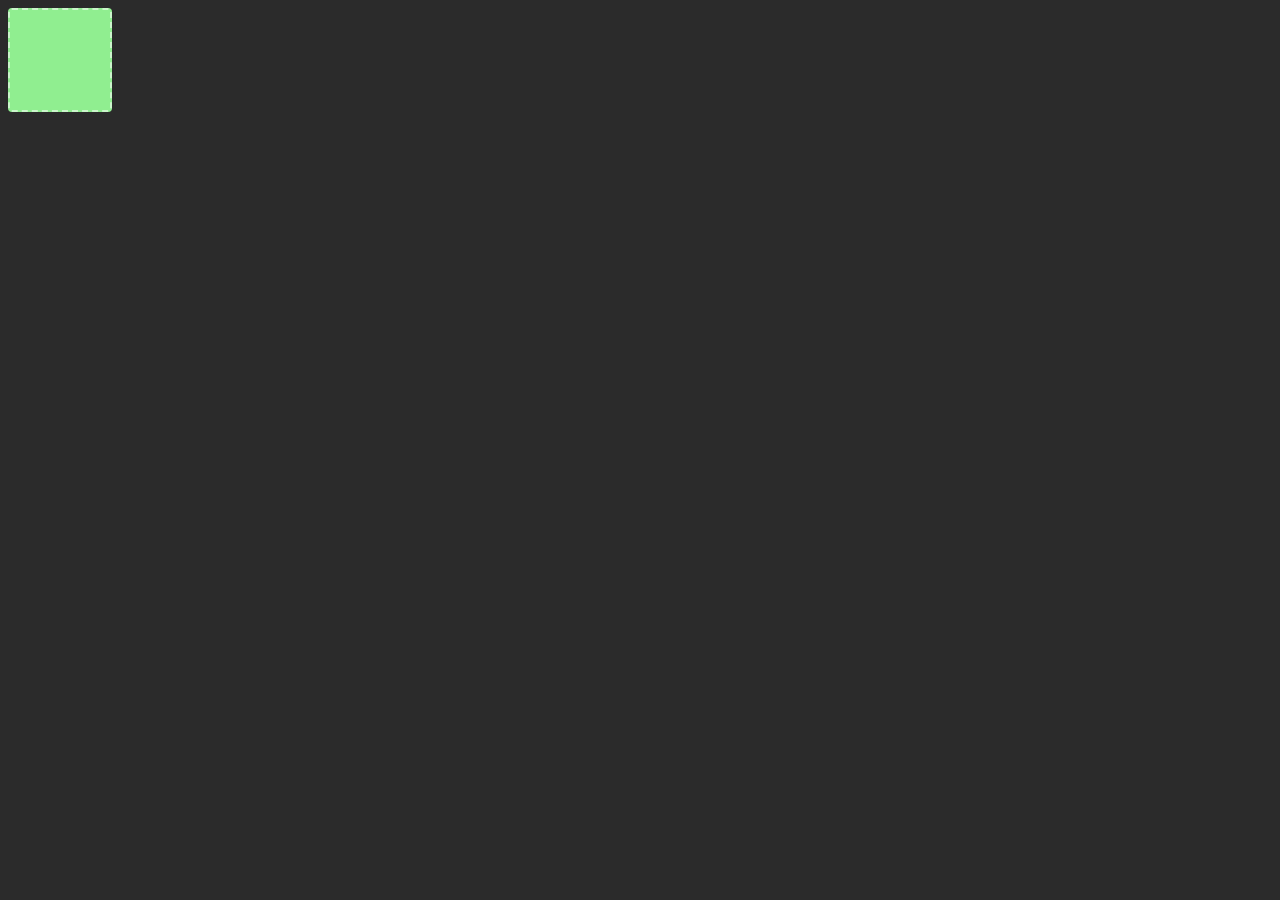
==== notes/index.html @ be75ad8c "made a draggable card with bounds" ====
<!DOCTYPE html>
<html lang="en">
  <head>
    <meta charset="UTF-8" />
    <meta name="viewport" content="width=device-width, initial-scale=1.0" />
    <title>Notes</title>
    <link rel="stylesheet" href="main.css" />
    <script src="main.js" defer></script>
  </head>
  <body>
    <!-- <div class="container"> -->
    <div class="card"></div>
    <!-- </div> -->
  </body>
</html>
---- notes/main.css ----
body {
    background-color: #2b2b2b;
}

.container {
    border: 2px dashed #ffffff88;
    height: 500px;
    width: 500px;
    margin: 0 auto;
    position: relative;
    border-radius: .25rem;
}

.card {
    position: absolute;
    height: 100px;
    width: 100px;
    border: 2px dashed #ffffff88;
    background-color: lightgreen;
    border-radius: .25rem;
    cursor: pointer;
    transition: 0.2s box-shadow, 0.2s scale;
}

.card[data-dragging="true"] {
    scale: 1.05;
    box-shadow: 0 0 1rem black;
    cursor: grabbing;
}
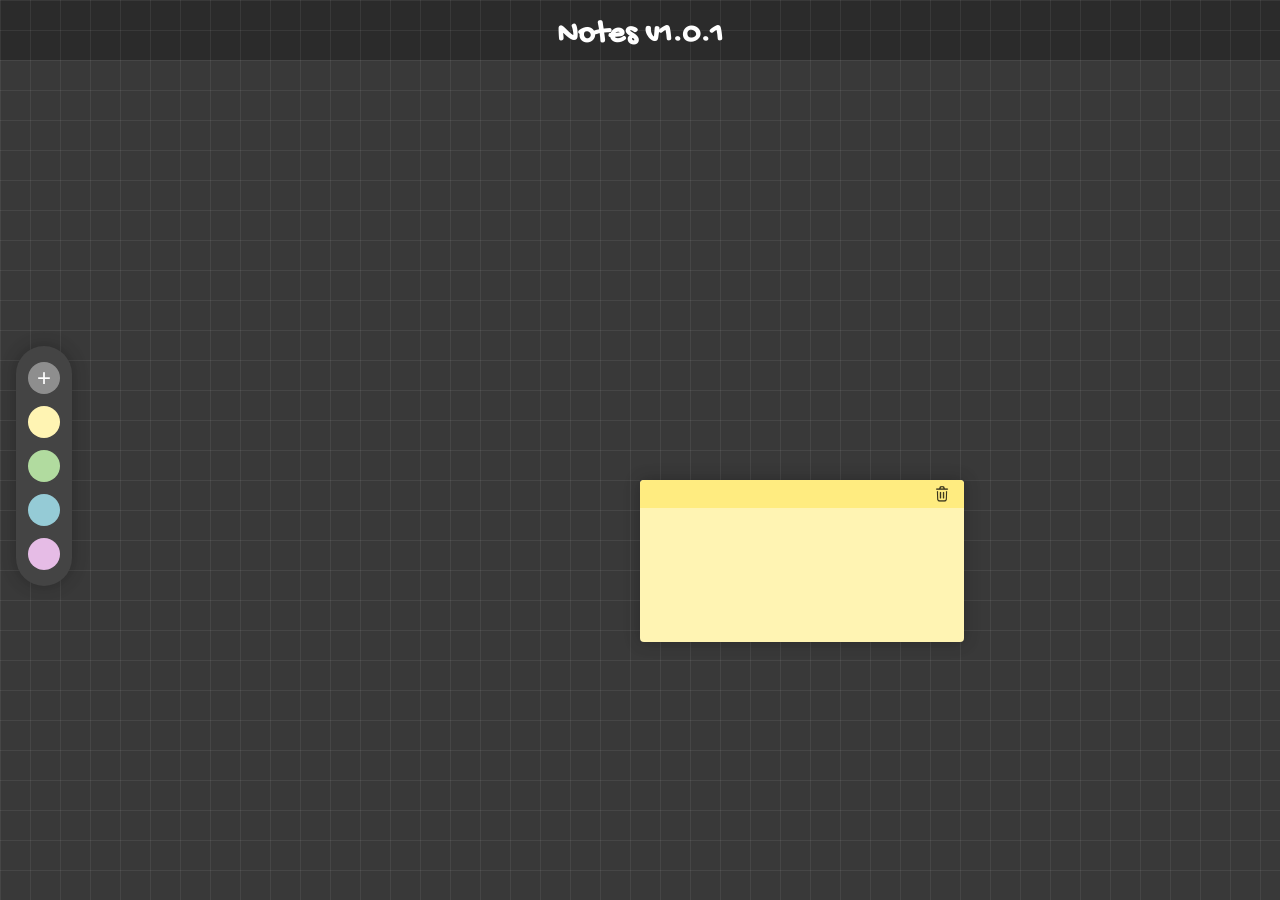
==== commit fb9bc507: "modfied css for colors" ====
--- a/notes/index.html
+++ b/notes/index.html
@@ -6,10 +6,27 @@
     <title>Notes</title>
     <link rel="stylesheet" href="main.css" />
     <script src="main.js" defer></script>
+    <script src="cardmaker.js" defer></script>
   </head>
   <body>
-    <!-- <div class="container"> -->
-    <div class="card"></div>
-    <!-- </div> -->
+    <h1 class="h1">Notes v1.0.1</h1>
+    <div class="card-maker">
+      <button class="btn btn--new" data-color="white">+</button
+      ><button class="btn btn--yellow" data-color="yellow"></button
+      ><button class="btn btn--green" data-color="green"></button
+      ><button class="btn btn--blue" data-color="blue"></button
+      ><button class="btn btn--pink" data-color="pink"></button>
+    </div>
+    <div class="cards-fixed">
+      <div class="cards-absolute">
+        <div class="card card--notes" data-color="yellow">
+          <div class="card__top"></div>
+          <button class="card__delete-btn">
+            <img class="card__delete-img" src="img/delete.png" />
+          </button>
+          <textarea class="card__content"></textarea>
+        </div>
+      </div>
+    </div>
   </body>
 </html>
--- a/notes/main.css
+++ b/notes/main.css
@@ -1,30 +1,230 @@
+@import url('https://fonts.googleapis.com/css2?family=Gochi+Hand&display=swap');
+
+:root {
+    --clr-white: hsl(0, 0%, 100%);
+    --clr-white-contrast: hsl(0, 0%, 85%);
+    --clr-yellow: hsl(51, 100%, 85%);
+    --clr-yellow-contrast: hsl(51, 100%, 75%);
+    --clr-green: hsl(102, 45%, 74%);
+    --clr-green-contrast: hsl(102, 45%, 64%);
+    --clr-blue: hsl(190, 44%, 71%);
+    --clr-blue-contrast: hsl(190, 44%, 61%);
+    --clr-pink: hsl(300, 45%, 82%);
+    --clr-pink-contrast: hsl(300, 45%, 72%);
+
+    /* card */
+    /* --clr-card: var(--clr-white);
+    --clr-card-contrast: var(--clr-white-contrast); */
+}
+
+* {
+    box-sizing: border-box;
+    margin: 0;
+    padding: 0;
+}
 
 body {
+    /* font */
+    font-family: 'Gochi Hand', cursive;
+    color: white;
+    /* background */
     background-color: #2b2b2b;
-}
-
-.container {
-    border: 2px dashed #ffffff88;
-    height: 500px;
-    width: 500px;
-    margin: 0 auto;
-    position: relative;
+    background-size: 30px 30px;
+  background-image:
+    linear-gradient(to right, #ffffff11 1px, transparent 1px),
+    linear-gradient(to bottom, #ffffff11 1px, transparent 1px);
+}
+
+
+.h1 {
+    text-align: center;
+    margin-top: 1rem;
+    user-select: none;
+}
+
+.cards-fixed {
+    position: fixed;
+    top: 3.75rem;
+    left: 0;
+    right: 0;
+    bottom: 0;
+    display: flex;
+    justify-content: center;
+    align-items: center;
+    background-color: #ffffff11;
+    z-index: 1;
+}
+
+/* ------- card  ------- */ 
+.card {
+    --clr-card: var(--clr-white);
+    --clr-card-contrast: var(--clr-white-contrast);
+    position: absolute;
     border-radius: .25rem;
-}
-
-.card {
-    position: absolute;
-    height: 100px;
-    width: 100px;
-    border: 2px dashed #ffffff88;
-    background-color: lightgreen;
-    border-radius: .25rem;
+    background-color: var(--clr-card);
+    height: 18ch;
+    width: 36ch;
+    color: black;
+    box-shadow: 0 0 1rem #00000044;
     cursor: pointer;
     transition: 0.2s box-shadow, 0.2s scale;
 }
 
+.card__top {
+    position: absolute;
+    display: block;
+    width: 100%;
+    height: 1.75rem;
+    background-color: var(--clr-card-contrast);
+    border-radius: .25rem .25rem 0 0;
+    /* gradient - in testing */
+    /* background-image: linear-gradient(to right, var(--clr-yellow), var(--clr-green), var(--clr-blue), var(--clr-pink)); */
+}
+
+.card[data-color="yellow"] {
+    --clr-card: var(--clr-yellow);
+    --clr-card-contrast: var(--clr-yellow-contrast);
+}
+
+.card[data-color="green"] {
+    --clr-card: var(--clr-green);
+    --clr-card-contrast: var(--clr-green-contrast);
+}
+
+.card[data-color="blue"] {
+    --clr-card: var(--clr-blue);
+    --clr-card-contrast: var(--clr-blue-contrast);
+}
+
+.card[data-color="pink"] {
+    --clr-card: var(--clr-pink);
+    --clr-card-contrast: var(--clr-pink-contrast);
+}
+
+.card__delete-btn {
+    display: flex;
+    opacity: 0.8;
+    position: absolute;
+    top: .25rem;
+    right: .75rem;
+    border: none;
+    background: transparent;
+    cursor: pointer;
+    user-select: none;
+}
+
+.card__delete-img {
+    height: 1.25rem;
+}
+
+/* text input area */
+.card__content {
+    font-family: 'Gochi Hand', cursive;
+    font-size: 1.125rem;
+    margin: 1rem;
+    margin-top: 2.5rem;
+    width: 90%;
+    height: 65%;
+    background-color: transparent;
+    border: none;
+    resize: none;
+
+    /* scrollbar */
+    &::-webkit-scrollbar {
+        width: .25rem;
+    }
+
+    &::-webkit-scrollbar-track {
+        background-color: transparent;
+    }
+
+    &::-webkit-scrollbar-thumb {
+        background-color: #00000011;
+        border-radius: .5rem;
+    }
+
+    &:focus {
+        outline: none;
+    }
+}
+
+/* card animations */
 .card[data-dragging="true"] {
     scale: 1.05;
     box-shadow: 0 0 1rem black;
     cursor: grabbing;
+}
+
+/* card maker */
+.card-maker {
+    /* flex */
+    display: flex;
+    flex-direction: column;
+    gap: .75rem;
+    align-items: center;
+    /* pos */
+    position: fixed;
+    top: 50%;
+    left: 1rem;
+    translate: 0 -50%;
+    z-index: 100;
+    /* other */
+    padding: 1rem .75rem;
+    border-radius: 2rem;
+    background-color: #444444;
+    margin-top: 1rem;
+    box-shadow: 0 0 1rem #00000044;
+}
+
+.btn {
+    height: 2rem;
+    width:2rem;
+    border-radius: 2rem;
+    border: none;
+    transition: background-color 0.2s ease-in-out, scale 0.2s ease-in-out;
+    box-sizing: content-box;
+    user-select: none;
+
+    &:hover {
+        scale: 1.1;
+        cursor: pointer;
+    }
+}
+
+.btn--new {
+    font-size: 1.5rem;
+    color: white;
+    background-color: #ffffff66;
+
+    &:hover {
+        background-color: #ffffff77;
+    }
+}
+
+.btn--yellow {
+    background-color: var(--clr-yellow);
+    &:hover {
+        background-color: var(--clr-yellow-contrast);
+    }
+}
+
+.btn--green {   
+    background-color: var(--clr-green);
+    &:hover {
+        background-color: var(--clr-green-contrast);
+    }
+}
+
+.btn--blue {
+    background-color: var(--clr-blue);
+    &:hover {
+        background-color: var(--clr-blue-contrast);
+    }
+}
+
+.btn--pink {
+    background-color: var(--clr-pink);
+    &:hover {
+        background-color: var(--clr-pink-contrast);
+    }
 }
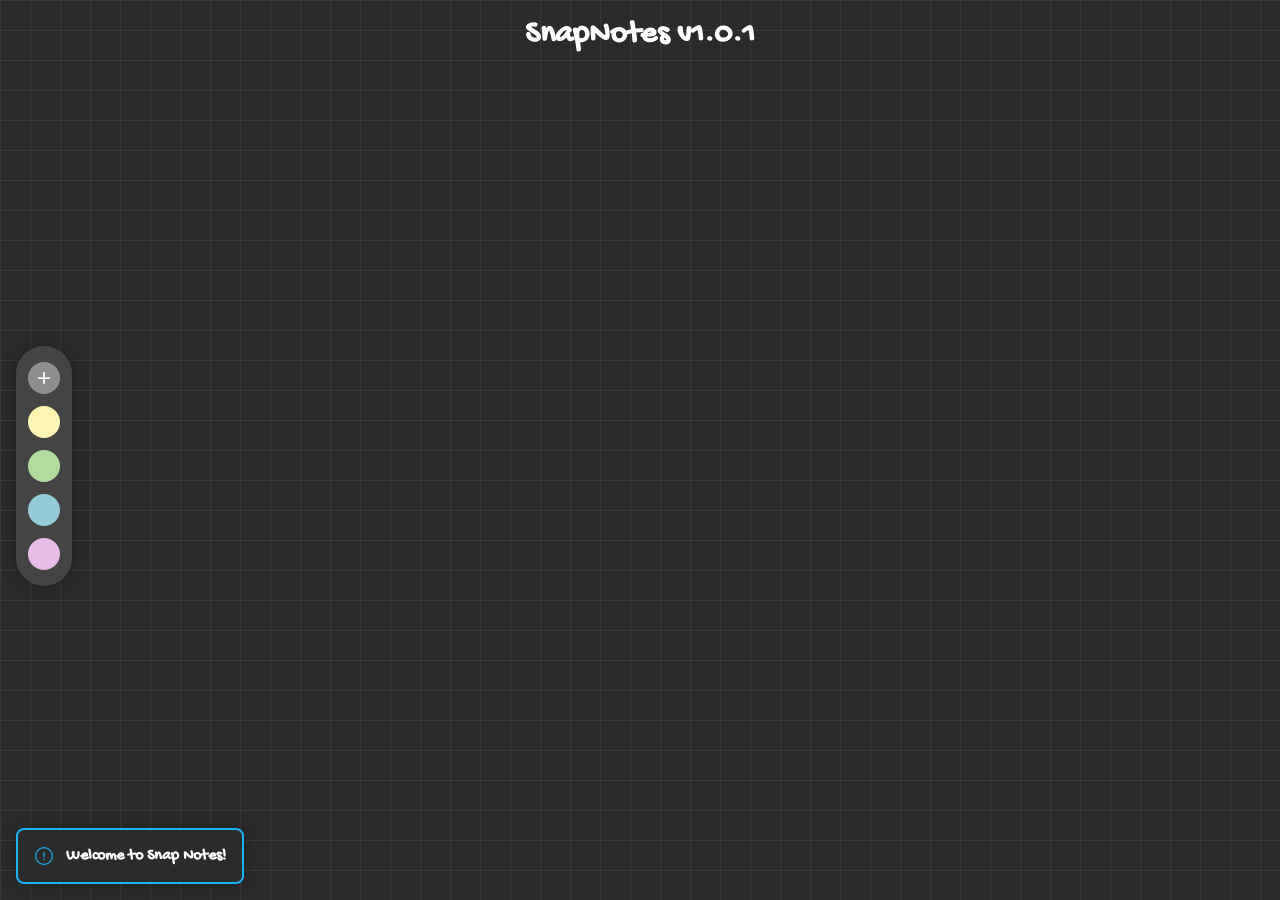
==== commit 13c31012: "working v1.0.1" ====
--- a/notes/index.html
+++ b/notes/index.html
@@ -5,11 +5,12 @@
     <meta name="viewport" content="width=device-width, initial-scale=1.0" />
     <title>Notes</title>
     <link rel="stylesheet" href="main.css" />
-    <script src="main.js" defer></script>
+    <script src="popup.js" defer></script>
+    <script src="notesCard.js" defer></script>
     <script src="cardmaker.js" defer></script>
   </head>
   <body>
-    <h1 class="h1">Notes v1.0.1</h1>
+    <h1 class="h1">SnapNotes v1.0.1</h1>
     <div class="card-maker">
       <button class="btn btn--new" data-color="white">+</button
       ><button class="btn btn--yellow" data-color="yellow"></button
@@ -18,15 +19,8 @@
       ><button class="btn btn--pink" data-color="pink"></button>
     </div>
     <div class="cards-fixed">
-      <div class="cards-absolute">
-        <div class="card card--notes" data-color="yellow">
-          <div class="card__top"></div>
-          <button class="card__delete-btn">
-            <img class="card__delete-img" src="img/delete.png" />
-          </button>
-          <textarea class="card__content"></textarea>
-        </div>
-      </div>
+      <div class="cards-absolute"></div>
     </div>
+    <div class="popupcontainer"></div>
   </body>
 </html>
--- a/notes/main.css
+++ b/notes/main.css
@@ -12,9 +12,14 @@
     --clr-pink: hsl(300, 45%, 82%);
     --clr-pink-contrast: hsl(300, 45%, 72%);
 
-    /* card */
-    /* --clr-card: var(--clr-white);
-    --clr-card-contrast: var(--clr-white-contrast); */
+    --clr-lightgray: #444444;
+    --clr-darkGrey: #2b2b2b;
+    --clr-darkerGrey: #0f0f0f;
+    --clr-whiteTint: #ffffff11;
+
+    --clr-success: #6bc838;
+    --clr-failure: #d32f2f;
+    --clr-info: #1ab1f0;
 }
 
 * {
@@ -28,11 +33,11 @@
     font-family: 'Gochi Hand', cursive;
     color: white;
     /* background */
-    background-color: #2b2b2b;
+    background-color: var(--clr-darkGrey);
     background-size: 30px 30px;
   background-image:
-    linear-gradient(to right, #ffffff11 1px, transparent 1px),
-    linear-gradient(to bottom, #ffffff11 1px, transparent 1px);
+    linear-gradient(to right, var(--clr-whiteTint) 1px, transparent 1px),
+    linear-gradient(to bottom, var(--clr-whiteTint) 1px, transparent 1px);
 }
 
 
@@ -51,7 +56,7 @@
     display: flex;
     justify-content: center;
     align-items: center;
-    background-color: #ffffff11;
+    /* background-color: var(--clr-whiteTint); */
     z-index: 1;
 }
 
@@ -59,62 +64,90 @@
 .card {
     --clr-card: var(--clr-white);
     --clr-card-contrast: var(--clr-white-contrast);
+    display: flex;
+    flex-direction: column;
+    justify-content: center;
+    align-items: center;
     position: absolute;
     border-radius: .25rem;
     background-color: var(--clr-card);
-    height: 18ch;
-    width: 36ch;
+    height: max(12ch, fit-content);
+    width: 32ch;
     color: black;
     box-shadow: 0 0 1rem #00000044;
-    cursor: pointer;
-    transition: 0.2s box-shadow, 0.2s scale;
+    transition: 0.2s box-shadow, 0.2s scale, 0.2s opacity;
+    @starting-style {
+        scale: 0.5;
+        opacity: 0;
+    }
+}
+
+.card[data-deleted="true"] {
+    scale: 0.5;
+    opacity: 0;
+}
+
+.card[data-color="yellow"] {
+    --clr-card: var(--clr-yellow);
+    --clr-card-contrast: var(--clr-yellow-contrast);
+}
+
+.card[data-color="green"] {
+    --clr-card: var(--clr-green);
+    --clr-card-contrast: var(--clr-green-contrast);
+}
+
+.card[data-color="blue"] {
+    --clr-card: var(--clr-blue);
+    --clr-card-contrast: var(--clr-blue-contrast);
+}
+
+.card[data-color="pink"] {
+    --clr-card: var(--clr-pink);
+    --clr-card-contrast: var(--clr-pink-contrast);
 }
 
 .card__top {
-    position: absolute;
-    display: block;
+    display: flex;
+    justify-content: end;
+    align-items: stretch;
     width: 100%;
     height: 1.75rem;
     background-color: var(--clr-card-contrast);
     border-radius: .25rem .25rem 0 0;
+    cursor:grab;
+    overflow: hidden;
     /* gradient - in testing */
     /* background-image: linear-gradient(to right, var(--clr-yellow), var(--clr-green), var(--clr-blue), var(--clr-pink)); */
 }
 
-.card[data-color="yellow"] {
-    --clr-card: var(--clr-yellow);
-    --clr-card-contrast: var(--clr-yellow-contrast);
-}
-
-.card[data-color="green"] {
-    --clr-card: var(--clr-green);
-    --clr-card-contrast: var(--clr-green-contrast);
-}
-
-.card[data-color="blue"] {
-    --clr-card: var(--clr-blue);
-    --clr-card-contrast: var(--clr-blue-contrast);
-}
-
-.card[data-color="pink"] {
-    --clr-card: var(--clr-pink);
-    --clr-card-contrast: var(--clr-pink-contrast);
-}
-
-.card__delete-btn {
-    display: flex;
-    opacity: 0.8;
-    position: absolute;
+.card__delete-btn, .card__copy-btn {
+    display: flex;
+    opacity: 0.6;
     top: .25rem;
     right: .75rem;
     border: none;
     background: transparent;
+    justify-content: center;
+    align-items: center;
+    aspect-ratio: 1 / 1;
+    padding-inline: .25rem;
     cursor: pointer;
     user-select: none;
-}
+    transition: background-color 0.2s;
+
+    &:hover {
+        background-color: #00000022;
+    }
+}
+
 
 .card__delete-img {
     height: 1.25rem;
+}
+
+.card__copy-img {
+    width: .9375rem;
 }
 
 /* text input area */
@@ -122,9 +155,7 @@
     font-family: 'Gochi Hand', cursive;
     font-size: 1.125rem;
     margin: 1rem;
-    margin-top: 2.5rem;
     width: 90%;
-    height: 65%;
     background-color: transparent;
     border: none;
     resize: none;
@@ -152,7 +183,10 @@
 .card[data-dragging="true"] {
     scale: 1.05;
     box-shadow: 0 0 1rem black;
-    cursor: grabbing;
+
+    .card__top {
+        cursor: grabbing;
+    }
 }
 
 /* card maker */
@@ -171,7 +205,7 @@
     /* other */
     padding: 1rem .75rem;
     border-radius: 2rem;
-    background-color: #444444;
+    background-color: var(--clr-lightgray);
     margin-top: 1rem;
     box-shadow: 0 0 1rem #00000044;
 }
@@ -227,4 +261,58 @@
     &:hover {
         background-color: var(--clr-pink-contrast);
     }
+}
+
+/* popup */
+
+.popupcontainer {
+    position: fixed;
+    left: 1rem;
+    bottom: 1rem;
+    z-index: 100;
+    display: flex;
+    gap: .75rem;
+    flex-direction: column;
+    justify-content: center;
+    align-items: start;
+}
+
+.popup {
+    display: flex;
+    flex-direction: row;
+    justify-content: stretch;
+    align-items: center;
+    gap: .75rem;
+    background-color: var(--clr-darkGrey);
+    padding: 1rem 1rem;
+    border-radius: .5rem;
+    box-shadow: 0 0 1rem #00000044;
+    border:2px solid white;
+    font-size: 1rem;
+    font-weight: 600;
+    translate: -30% 0;
+    opacity: 0;
+    transition: translate 0.5s ease-in-out, opacity 0.5s ease-in-out;
+    user-select: none;
+}
+
+.popup[data-visible="true"] {
+    translate: 0 0;
+    opacity: 1;
+}
+
+.popup[data-type="success"] {
+    border-color: var(--clr-success);
+}
+
+.popup[data-type="failure"] {
+    border-color: var(--clr-failure);
+}
+
+.popup[data-type="info"] {
+    border-color: var(--clr-info);
+}
+
+.popup__img {
+    height: 1.25rem;
 }
